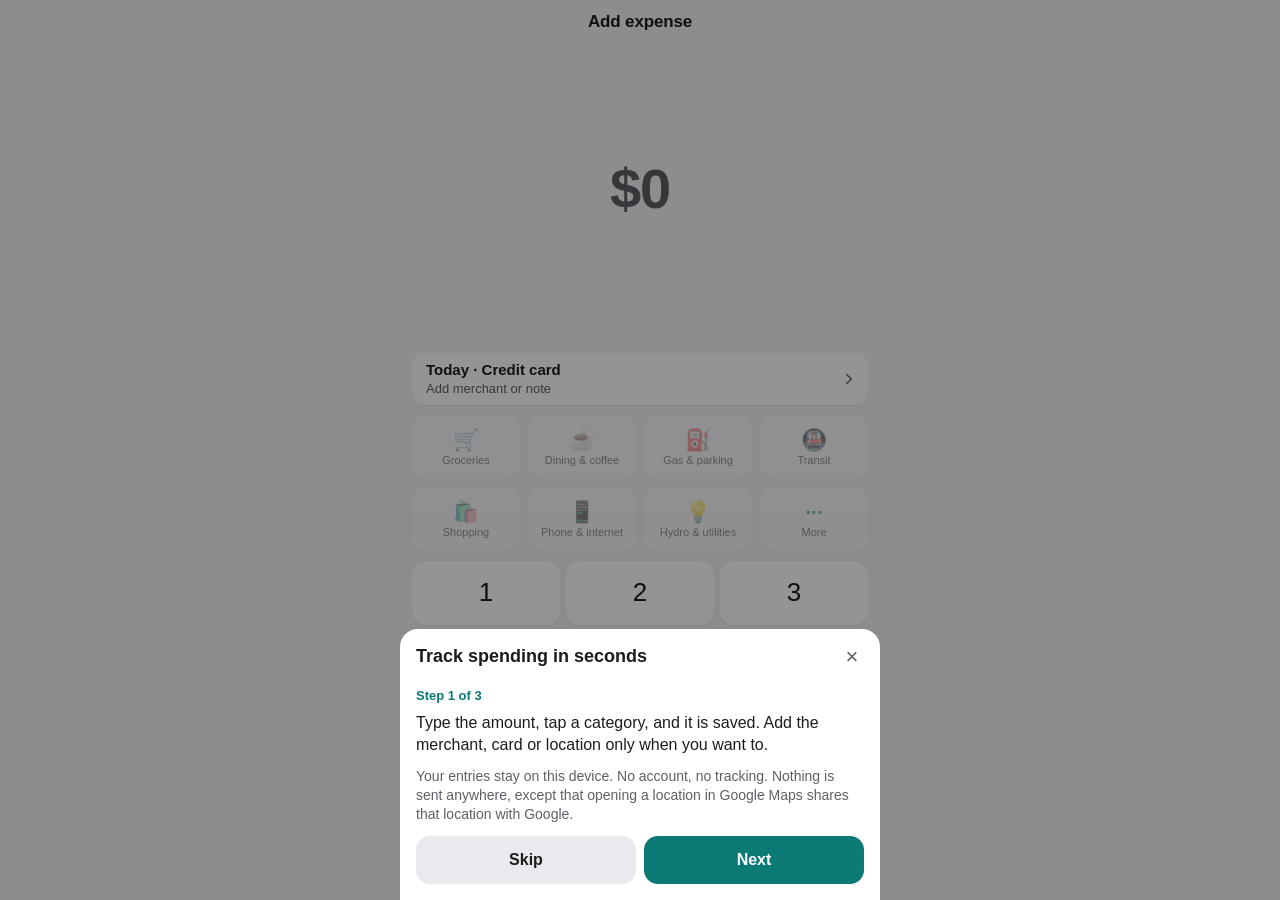
==== index.html @ 22ee2ba3 "Daily Spend v0.2.0: installable expense tracker for Canadians - Fast entry: keypad, category chips, " ====
<!DOCTYPE html>
<html lang="en-CA">
<head>
<meta charset="utf-8">
<meta name="viewport" content="width=device-width, initial-scale=1, viewport-fit=cover">
<meta http-equiv="Content-Security-Policy" content="default-src 'self'; script-src 'self'; style-src 'self' 'unsafe-inline'; img-src 'self' data: blob:; connect-src 'self'; manifest-src 'self'; worker-src 'self'; base-uri 'none'; form-action 'none'">
<title>Daily Spend</title>
<meta name="apple-mobile-web-app-capable" content="yes">
<meta name="mobile-web-app-capable" content="yes">
<meta name="apple-mobile-web-app-status-bar-style" content="default">
<meta name="apple-mobile-web-app-title" content="Daily Spend">
<meta name="format-detection" content="telephone=no">
<meta name="theme-color" content="#F2F2F7" media="(prefers-color-scheme: light)">
<meta name="theme-color" content="#000000" media="(prefers-color-scheme: dark)">
<link rel="manifest" href="manifest.webmanifest">
<link rel="icon" type="image/png" sizes="192x192" href="icons/icon-192.png">
<link rel="apple-touch-icon" href="icons/apple-touch-icon.png">
<link rel="stylesheet" href="styles.css">
</head>
<body>
<div id="app">
  <header class="topbar"><h1 id="title"></h1></header>
  <div id="banners"></div>
  <main id="view"></main>
  <nav class="tabbar" id="tabbar"></nav>
</div>
<div id="sheet-root" hidden></div>
<div id="toast-region" aria-live="polite"></div>
<script src="app.js"></script>
</body>
</html>
---- styles.css ----
/* ===== Theme ===== */
:root {
  color-scheme: light dark;
  --bg: #F2F2F7;
  --surface: #FFFFFF;
  --surface-2: #E9E9EE;
  --text: #1C1C1E;
  --text-2: #5F5F66;
  --line: rgba(60, 60, 67, .16);
  --accent: #0B7A75;
  --on-accent: #FFFFFF;
  --accent-soft: rgba(11, 122, 117, .12);
  --danger: #C4271C;
  --on-danger: #FFFFFF;
  --key: #FFFFFF;
  --key-active: #D6D6DB;
  --backdrop: rgba(0, 0, 0, .42);
  --warn-bg: #FFF1CC;
  --warn-text: #513C00;
  --toast-bg: #1C1C1E;
  --toast-text: #FFFFFF;
  --toast-accent: #6FE0D5;
  --shadow: 0 1px 2px rgba(0, 0, 0, .06);
  /* One palette for card colours and chart slices. Not issuer branding. */
  --c-teal: #0B7A75; --c-blue: #2F6FB5; --c-indigo: #4B4FA8; --c-purple: #7A4E9E;
  --c-rose: #B04A6A; --c-orange: #B8651B; --c-green: #3F7D3A; --c-slate: #5F6B7A;
  --on-swatch: #FFFFFF;
  --font: -apple-system, BlinkMacSystemFont, "Segoe UI", Roboto, "Helvetica Neue", Arial, sans-serif,
    "Apple Color Emoji", "Segoe UI Emoji", "Noto Color Emoji";
}
@media (prefers-color-scheme: dark) {
  :root {
    --bg: #000000;
    --surface: #1C1C1E;
    --surface-2: #2C2C2E;
    --text: #F2F2F7;
    --text-2: #A9A9B0;
    --line: rgba(235, 235, 245, .18);
    --accent: #5AD1C6;
    --on-accent: #002B28;
    --accent-soft: rgba(90, 209, 198, .16);
    --danger: #FF6B61;
    --on-danger: #2B0300;
    --key: #2C2C2E;
    --key-active: #48484A;
    --backdrop: rgba(0, 0, 0, .6);
    --warn-bg: #3A2E00;
    --warn-text: #FFE08A;
    --toast-bg: #F2F2F7;
    --toast-text: #1C1C1E;
    --toast-accent: #0B7A75;
    --shadow: none;
    --c-teal: #5AD1C6; --c-blue: #6FA8E8; --c-indigo: #9A9EF0; --c-purple: #B58BD8;
    --c-rose: #E286A4; --c-orange: #E79A52; --c-green: #7DBE77; --c-slate: #A9B1BC;
    --on-swatch: #101014;
  }
}

/* ===== Base ===== */
*, *::before, *::after { box-sizing: border-box; }
html, body { height: 100%; margin: 0; }
body {
  background: var(--bg);
  color: var(--text);
  font: 16px/1.35 var(--font);
  overflow: hidden;
  overscroll-behavior: none;
  -webkit-text-size-adjust: 100%;
  -webkit-tap-highlight-color: transparent;
}
button, input, select, textarea { font: inherit; color: inherit; }
button { touch-action: manipulation; cursor: pointer; border: 0; background: none; padding: 0; margin: 0; }
h1, h2, h3, p { margin: 0; }
[hidden] { display: none !important; }
:focus-visible { outline: 2px solid var(--accent); outline-offset: 2px; }
.num { font-variant-numeric: tabular-nums; }

#app {
  height: 100vh;
  height: 100dvh;
  max-width: 480px;
  margin: 0 auto;
  display: flex;
  flex-direction: column;
  padding-left: env(safe-area-inset-left);
  padding-right: env(safe-area-inset-right);
}
.topbar { flex: none; padding-top: env(safe-area-inset-top); }
.topbar h1 {
  height: 44px; display: flex; align-items: center; justify-content: center;
  font-size: 17px; font-weight: 600; letter-spacing: -.01em;
}
#view { flex: 1; min-height: 0; overflow-y: auto; overflow-x: hidden; -webkit-overflow-scrolling: touch; }

/* ===== Tab bar ===== */
.tabbar {
  flex: none; display: grid; grid-template-columns: repeat(4, 1fr);
  background: var(--surface); border-top: 1px solid var(--line);
  padding-bottom: env(safe-area-inset-bottom);
}
.tab {
  min-height: 54px; display: flex; flex-direction: column; align-items: center; justify-content: center;
  gap: 2px; font-size: 11px; font-weight: 500; color: var(--text-2);
}
.tab svg { width: 24px; height: 24px; }
.tab[aria-current="page"] { color: var(--accent); }

/* ===== Banners ===== */
.banner {
  margin: 0 12px 8px; padding: 10px 12px; border-radius: 12px;
  background: var(--surface); font-size: 14px; display: flex; align-items: flex-start; gap: 8px;
  box-shadow: var(--shadow);
}
.banner p { flex: 1; min-width: 0; padding: 2px 0; }
.banner.warn { background: var(--warn-bg); color: var(--warn-text); }
.banner .icon-btn { margin: -8px -8px -8px 0; }
.icon-btn {
  width: 44px; height: 44px; flex: none; display: inline-flex; align-items: center; justify-content: center;
  border-radius: 22px; color: var(--text-2); font-size: 22px; line-height: 1;
}
.banner.warn .icon-btn { color: inherit; }

/* ===== Add ===== */
.add { min-height: 100%; display: flex; flex-direction: column; padding: 0 12px 10px; }
.amount-wrap {
  flex: 1; min-height: 78px; display: flex; flex-direction: column; align-items: center; justify-content: center;
}
.amount {
  font-size: 56px; font-weight: 600; letter-spacing: -.02em; line-height: 1.1;
  font-variant-numeric: tabular-nums; max-width: 100%; white-space: nowrap;
}
.amount.is-zero { color: var(--text-2); }
.amount-hint { height: 20px; font-size: 14px; color: var(--text-2); }
.details-row {
  display: flex; align-items: center; gap: 8px; width: 100%; min-height: 52px; text-align: left;
  background: var(--surface); border-radius: 14px; padding: 7px 10px 7px 14px; margin-bottom: 10px;
  box-shadow: var(--shadow);
}
.details-text { flex: 1; min-width: 0; }
.details-main { display: block; font-size: 15px; font-weight: 600; }
.details-sub { display: block; font-size: 13px; color: var(--text-2); }
.details-main, .details-sub { white-space: nowrap; overflow: hidden; text-overflow: ellipsis; }
.chev { flex: none; width: 18px; height: 18px; color: var(--text-2); }

.chips { display: grid; grid-template-columns: repeat(4, minmax(0, 1fr)); gap: 8px; margin-bottom: 10px; }
.chip {
  height: 64px; min-width: 0; border-radius: 14px; background: var(--surface); box-shadow: var(--shadow);
  display: flex; flex-direction: column; align-items: center; justify-content: center; gap: 2px; padding: 4px 3px;
  transition: opacity .15s, transform .08s;
}
.chip:active { transform: scale(.96); background: var(--accent-soft); }
.chip-emoji { font-size: 21px; line-height: 1.15; }
.chip-name {
  font-size: 11px; line-height: 1.15; font-weight: 500; text-align: center; max-width: 100%;
  display: -webkit-box; -webkit-box-orient: vertical; -webkit-line-clamp: 2; overflow: hidden;
  overflow-wrap: anywhere;
}
.chip[aria-disabled="true"] { opacity: .45; }
.chip-more .chip-emoji { color: var(--accent); font-weight: 700; }

.keypad {
  display: grid; grid-template-columns: repeat(3, 1fr); gap: 6px;
  -webkit-user-select: none; user-select: none; -webkit-touch-callout: none;
}
.key {
  height: 56px; height: clamp(56px, 7.4vh, 64px); border-radius: 14px; background: var(--key);
  font-size: 26px; font-weight: 500; box-shadow: var(--shadow);
  display: flex; align-items: center; justify-content: center;
  -webkit-user-select: none; user-select: none; -webkit-touch-callout: none;
}
.key { transition: transform .08s; }
.key:active { background: var(--key-active); transform: scale(.96); }
.key svg { width: 28px; height: 28px; }
.key-flat { background: transparent; box-shadow: none; }

@keyframes shake {
  20% { transform: translateX(-7px); } 40% { transform: translateX(6px); }
  60% { transform: translateX(-4px); } 80% { transform: translateX(3px); }
}
.shake { animation: shake .28s ease-in-out; }

/* ===== Lists and cards ===== */
.page { padding: 0 12px 20px; }
.month-switch { display: flex; align-items: center; justify-content: space-between; }
.month-switch .icon-btn { font-size: 28px; color: var(--accent); }
.month-label { font-size: 17px; font-weight: 600; }
.month-total { text-align: center; padding: 2px 0 14px; }
.month-total .big { font-size: 34px; font-weight: 600; letter-spacing: -.02em; font-variant-numeric: tabular-nums; }
.month-total .sub { font-size: 13px; color: var(--text-2); }
.card { background: var(--surface); border-radius: 14px; box-shadow: var(--shadow); overflow: hidden; margin-bottom: 16px; }
.section-head {
  display: flex; justify-content: space-between; align-items: baseline; gap: 12px;
  padding: 0 6px 6px; font-size: 13px; font-weight: 600; color: var(--text-2);
}
.row {
  display: flex; align-items: center; gap: 10px; width: 100%; min-height: 56px; padding: 8px 12px; text-align: left;
  position: relative;
}
.row + .row::before { content: ""; position: absolute; top: 0; left: 56px; right: 0; border-top: 1px solid var(--line); }
button.row:active { background: var(--surface-2); }
.row-emoji {
  flex: none; width: 34px; height: 34px; border-radius: 10px; background: var(--bg);
  display: flex; align-items: center; justify-content: center; font-size: 18px;
}
.row-text { flex: 1; min-width: 0; }
.row-title { display: block; font-size: 16px; white-space: nowrap; overflow: hidden; text-overflow: ellipsis; }
.row-sub { display: block; font-size: 13px; color: var(--text-2); white-space: nowrap; overflow: hidden; text-overflow: ellipsis; }
.row-end { flex: none; text-align: right; }
.row-amount { display: block; font-size: 16px; font-weight: 600; font-variant-numeric: tabular-nums; }
.row-pay { display: block; font-size: 12px; color: var(--text-2); }
.badge {
  display: inline-block; font-size: 11px; font-weight: 600; padding: 2px 7px; border-radius: 999px;
  background: var(--accent-soft); color: var(--accent); white-space: nowrap; flex: none;
}
.badge.muted { background: var(--surface-2); color: var(--text-2); }
.empty { text-align: center; padding: 44px 16px; color: var(--text-2); }
.empty .btn { margin-top: 16px; }

.cat-row { padding: 10px 12px; position: relative; }
.cat-row + .cat-row::before { content: ""; position: absolute; top: 0; left: 12px; right: 0; border-top: 1px solid var(--line); }
.cat-line { display: flex; align-items: center; gap: 8px; }
.cat-line .name { flex: 1; min-width: 0; white-space: nowrap; overflow: hidden; text-overflow: ellipsis; }
.cat-line .amt { font-weight: 600; font-variant-numeric: tabular-nums; }
.cat-line .pct { width: 40px; text-align: right; font-size: 13px; color: var(--text-2); font-variant-numeric: tabular-nums; }
.bar { height: 6px; border-radius: 3px; background: var(--surface-2); margin-top: 7px; overflow: hidden; }
.bar > i { display: block; height: 100%; min-width: 2px; border-radius: 3px; background: var(--accent); }
.card-title { padding: 12px 12px 4px; font-size: 16px; font-weight: 600; }
.kv { display: flex; justify-content: space-between; gap: 12px; padding: 9px 12px; }
.kv + .kv { border-top: 1px solid var(--line); }
.kv .v { font-weight: 600; font-variant-numeric: tabular-nums; }
.footnote { padding: 8px 12px 12px; font-size: 13px; color: var(--text-2); }
.status-line { padding: 12px; font-size: 14px; }
.status-line.warn { background: var(--warn-bg); color: var(--warn-text); }
.row-action { color: var(--accent); font-weight: 500; }
.row-action.danger { color: var(--danger); }
.row.plain { min-height: 48px; }
.row.plain + .row.plain::before, .row.plain + .row::before, .row + .row.plain::before { left: 12px; }
.about { padding: 12px; }
.about .name { font-weight: 600; }
.about .ver { font-size: 13px; color: var(--text-2); margin-bottom: 6px; }
.about .privacy { font-size: 14px; }

/* ===== Buttons and fields ===== */
.btn {
  display: inline-flex; align-items: center; justify-content: center; min-height: 48px; padding: 0 20px;
  border-radius: 14px; font-size: 16px; font-weight: 600; background: var(--surface-2); color: var(--text);
}
.btn.primary { background: var(--accent); color: var(--on-accent); }
.btn.danger { background: var(--danger); color: var(--on-danger); }
.btn.ghost-danger { background: transparent; color: var(--danger); }
.btn.block { display: flex; width: 100%; }
.btn:disabled { opacity: .4; cursor: default; }
.btn-row { display: flex; gap: 8px; margin-top: 8px; }
.btn-row .btn { flex: 1; padding: 0 10px; }
.field { display: block; margin-bottom: 14px; }
.field > .label, fieldset.field > legend { display: block; font-size: 13px; font-weight: 600; color: var(--text-2); margin-bottom: 6px; padding: 0; }
fieldset.field { border: 0; padding: 0; margin: 0 0 14px; min-width: 0; }
.input {
  display: block; width: 100%; min-width: 0; min-height: 48px; padding: 10px 12px; font-size: 16px;
  border: 1px solid var(--line); border-radius: 12px; background: var(--bg); color: var(--text);
  -webkit-appearance: none; appearance: none; text-align: left;
}
select.input {
  padding-right: 34px;
  background-image: linear-gradient(45deg, transparent 50%, currentColor 50%), linear-gradient(135deg, currentColor 50%, transparent 50%);
  background-position: calc(100% - 18px) 55%, calc(100% - 13px) 55%;
  background-size: 5px 5px, 5px 5px; background-repeat: no-repeat;
}
input[type="date"].input::-webkit-date-and-time-value { text-align: left; }
textarea.input { min-height: 120px; resize: vertical; font-family: ui-monospace, Menlo, Consolas, monospace; font-size: 16px; }
.input:focus { outline: 2px solid var(--accent); outline-offset: 0; border-color: transparent; }
.error { color: var(--danger); font-size: 14px; min-height: 20px; margin: 0 0 6px; }
.help { font-size: 14px; color: var(--text-2); margin-bottom: 12px; }
.result { font-size: 15px; font-weight: 600; margin: 4px 0 10px; }
.result:empty { display: none; }

.options { display: grid; grid-template-columns: 1fr 1fr; gap: 8px; }
.option { position: relative; display: block; }
.option input { position: absolute; inset: 0; width: 100%; height: 100%; opacity: 0; margin: 0; cursor: pointer; }
.option span {
  display: flex; align-items: center; justify-content: center; text-align: center; min-height: 46px; padding: 6px 8px;
  border-radius: 12px; background: var(--bg); border: 1px solid var(--line); font-size: 14px; font-weight: 500;
}
.option input:checked + span { background: var(--accent-soft); border-color: var(--accent); color: var(--accent); font-weight: 600; }
.option input:focus-visible + span { outline: 2px solid var(--accent); outline-offset: 2px; }
.suggest { display: flex; flex-wrap: wrap; gap: 6px; margin-top: 8px; }
.suggest:empty { display: none; }
.suggest button {
  min-height: 44px; max-width: 100%; padding: 0 14px; border-radius: 22px; background: var(--accent-soft); color: var(--accent);
  font-size: 15px; font-weight: 500; white-space: nowrap; overflow: hidden; text-overflow: ellipsis;
}
.toggle { display: flex; align-items: center; gap: 10px; min-height: 44px; margin-bottom: 10px; }
.toggle input { width: 22px; height: 22px; accent-color: var(--accent); margin: 0; }

/* ===== Sheets ===== */
#sheet-root {
  position: fixed; inset: 0; z-index: 20; display: flex; align-items: flex-end; justify-content: center;
  padding-bottom: var(--kb-overlap, 0px);   /* lifts the sheet above the on-screen keyboard */
}
.backdrop { position: absolute; inset: 0; background: var(--backdrop); animation: fade .18s ease-out; }
.sheet {
  position: relative; width: 100%; max-width: 480px; max-height: 92vh; max-height: 92dvh;
  max-height: min(92dvh, calc(100dvh - var(--kb-overlap, 0px) - 12px));
  display: flex; flex-direction: column; background: var(--surface); border-radius: 18px 18px 0 0;
  animation: rise .22s cubic-bezier(.2, .8, .2, 1); outline: none;
}
.sheet-head { flex: none; display: flex; align-items: center; padding: 6px 6px 2px 16px; }
.sheet-head h2 { flex: 1; font-size: 18px; font-weight: 600; }
.sheet-body {
  flex: 1; min-height: 0; overflow-y: auto; -webkit-overflow-scrolling: touch;
  padding: 6px 16px calc(16px + env(safe-area-inset-bottom));
}
.sheet-list { margin: 0 -16px; }
@keyframes rise { from { transform: translateY(40%); opacity: 0; } }
@keyframes fade { from { opacity: 0; } }

/* ===== Toast ===== */
#toast-region {
  position: fixed; z-index: 30; left: 0; right: 0; top: calc(env(safe-area-inset-top) + 6px);
  display: flex; justify-content: center; padding: 0 10px; pointer-events: none;
}
.toast {
  pointer-events: auto; max-width: 460px; width: 100%; min-height: 48px; display: flex; align-items: center; gap: 8px;
  background: var(--toast-bg); color: var(--toast-text); border-radius: 14px; padding: 2px 6px 2px 16px;
  font-size: 15px; font-weight: 500; box-shadow: 0 6px 24px rgba(0, 0, 0, .22); animation: drop .2s ease-out;
}
.toast-text { flex: 1; min-width: 0; padding: 10px 0; overflow-wrap: anywhere; }
.toast-undo { flex: none; min-width: 64px; min-height: 44px; padding: 0 12px; color: var(--toast-accent); font-weight: 700; }
@keyframes drop { from { transform: translateY(-16px); opacity: 0; } }

/* ===== v2: shared bits ===== */
a.btn { text-decoration: none; }
.btn { text-align: center; }
.btn.small { flex: none; min-height: 44px; padding: 0 14px; font-size: 15px; border-radius: 12px; }
#banner-update { align-items: center; }
#banner-update .btn { margin: -2px 0; }
.toast-check { flex: none; width: 20px; height: 20px; color: var(--toast-accent); margin-left: -4px; }
.toast-check path { stroke-dasharray: 22; stroke-dashoffset: 22; animation: tick .26s .06s ease-out forwards; }
@keyframes tick { to { stroke-dashoffset: 0; } }
.group-label { font-size: 12px; font-weight: 600; color: var(--text-2); margin: 10px 0 6px; }
.group-label:first-child { margin-top: 0; }
.group-head { padding: 12px 16px 4px; font-size: 13px; font-weight: 600; color: var(--text-2); }
.option span { overflow-wrap: anywhere; }
.options.three { grid-template-columns: repeat(3, 1fr); }
.list-note { padding: 18px 16px; color: var(--text-2); font-size: 14px; text-align: center; }
.scroll-list {
  max-height: 38vh; overflow-y: auto; -webkit-overflow-scrolling: touch; margin-bottom: 12px;
  border-top: 1px solid var(--line); border-bottom: 1px solid var(--line);
}
.check-row, .switch-row { cursor: pointer; }
.check-row input, .switch-row input { flex: none; width: 22px; height: 22px; accent-color: var(--accent); margin: 0; }
.switch-row.boxed { border: 1px solid var(--line); border-radius: 12px; margin-bottom: 6px; }
.row-sub.wrap, .card-summary .row-title, .card-summary .row-sub { white-space: normal; }
.status-line.muted { color: var(--text-2); }
.error.pad { padding: 0 12px 10px; margin: 0; }
.loc-line { display: flex; align-items: center; justify-content: space-between; gap: 10px; min-height: 44px; font-size: 15px; margin: 0; }
.sticky-actions {
  position: sticky; bottom: calc(-16px - env(safe-area-inset-bottom)); background: var(--surface);
  padding: 8px 0 calc(16px + env(safe-area-inset-bottom)); margin-bottom: calc(-16px - env(safe-area-inset-bottom));
}
.ob-step { font-size: 13px; font-weight: 600; color: var(--accent); margin-bottom: 8px; }
.ob-lead { font-size: 16px; margin-bottom: 12px; }
.search { margin-bottom: 10px; }
input[type="search"]::-webkit-search-cancel-button { -webkit-appearance: none; }

/* ===== v2: Add ===== */
.details-line { display: flex; gap: 8px; margin-bottom: 10px; }
.details-line .details-row { flex: 1; min-width: 0; margin-bottom: 0; }
.recent-btn {
  flex: none; width: 64px; min-height: 52px; border-radius: 14px; background: var(--surface); box-shadow: var(--shadow);
  display: flex; flex-direction: column; align-items: center; justify-content: center; gap: 1px;
  font-size: 11px; font-weight: 500; color: var(--accent); transition: transform .08s;
}
.recent-btn:active { transform: scale(.96); background: var(--accent-soft); }
.recent-btn svg { width: 22px; height: 22px; }
.usual-pill {
  display: flex; align-items: center; justify-content: center; width: 100%; min-height: 44px; margin-bottom: 10px;
  padding: 0 14px; border-radius: 22px; background: var(--accent-soft); color: var(--accent);
  font-size: 15px; font-weight: 600; transition: transform .08s;
}
.usual-pill:active { transform: scale(.98); }
.usual-pill span { white-space: nowrap; overflow: hidden; text-overflow: ellipsis; }
.usual-pill[aria-disabled="true"] { opacity: .55; }
/* Short phones: make room for the "Usual" pill without scrolling. */
@media (max-height: 700px) {
  .amount { font-size: 42px; }
  .amount-wrap { min-height: 66px; }
  .details-line, .usual-pill { margin-bottom: 8px; }
  .chip { height: 58px; }
  .chip-emoji { font-size: 18px; }
}

/* ===== v2: History ===== */
.fchips { display: flex; flex-wrap: wrap; gap: 8px; margin-bottom: 10px; }
.fchip {
  min-height: 44px; max-width: 100%; padding: 0 14px; border-radius: 22px; background: var(--surface); box-shadow: var(--shadow);
  font-size: 14px; font-weight: 500; white-space: nowrap; overflow: hidden; text-overflow: ellipsis;
}
.fchip[aria-pressed="true"] { background: var(--accent-soft); color: var(--accent); font-weight: 600; box-shadow: none; }
.fchip-clear { background: transparent; box-shadow: none; color: var(--accent); font-weight: 600; }
.sheet .fchip { background: var(--bg); box-shadow: none; border: 1px solid var(--line); }
.sheet .fchip[aria-pressed="true"] { background: var(--accent-soft); border-color: var(--accent); }
.month-head { display: flex; justify-content: space-between; align-items: baseline; gap: 12px; padding: 2px 6px 10px; font-size: 17px; font-weight: 600; }
.month-sum { font-size: 15px; color: var(--text-2); }
.swipe { position: relative; overflow: hidden; }
.swipe + .swipe { border-top: 1px solid var(--line); }
.swipe .row {
  z-index: 1; background: var(--surface); touch-action: pan-y;
  -webkit-user-select: none; user-select: none; -webkit-touch-callout: none;
}
.swipe button.row:active { background: var(--surface-2); }
.swipe-bg {
  position: absolute; inset: 0; display: flex; align-items: center; padding: 0 22px;
  font-size: 15px; font-weight: 600; visibility: hidden;
}
.swipe-again { justify-content: flex-start; background: var(--accent); color: var(--on-accent); }
.swipe-delete { justify-content: flex-end; width: 100%; background: var(--danger); color: var(--on-danger); }
.swipe.show-again .swipe-again, .swipe.show-delete .swipe-delete { visibility: visible; }
.row-pay { max-width: 132px; white-space: nowrap; overflow: hidden; text-overflow: ellipsis; }
.row-pin { font-size: 11px; margin-right: 3px; }
.row[aria-pressed="true"] .row-title { color: var(--accent); font-weight: 600; }

/* ===== v2: Summary charts ===== */
.charts { padding: 14px 12px 2px; }
.donut-wrap { display: flex; justify-content: center; }
.donut { display: block; width: 208px; height: 208px; overflow: visible; }
.slice { stroke: var(--surface); stroke-width: 1.5; cursor: pointer; outline: none; }
.slice:active { opacity: .75; }
.slice:focus-visible, .daybar:focus-visible .dbar { stroke: var(--text); stroke-width: 2.5; }
.dc0 { fill: var(--c-teal); } .dc1 { fill: var(--c-blue); } .dc2 { fill: var(--c-orange); } .dc3 { fill: var(--c-purple); }
.dc4 { fill: var(--c-green); } .dc5 { fill: var(--c-rose); } .dc6 { fill: var(--c-indigo); } .dc7 { fill: var(--c-slate); }
.donut-total { font-size: 21px; font-weight: 600; fill: var(--text); font-variant-numeric: tabular-nums; letter-spacing: -.01em; }
.donut-total.small { font-size: 15px; }
.donut-sub { font-size: 11px; fill: var(--text-2); }
.chart-title { font-size: 13px; font-weight: 600; color: var(--text-2); margin: 14px 0 6px; }
.daily { display: block; width: 100%; height: auto; overflow: visible; }
.daybar { cursor: pointer; outline: none; }
.daybar .hit { fill: transparent; }
.daybar .dbar { fill: var(--accent); opacity: .5; }
.daybar.today .dbar { opacity: 1; }
.daybar:active .dbar { opacity: .8; }
.bar-empty { fill: var(--line); }
.today-dot { fill: var(--accent); }
.axis { font-size: 9px; fill: var(--text-2); }
.charts .footnote { padding: 4px 0 10px; }
.charts.draw .donut { animation: donut-in .3s ease-out; }
.charts.draw .dbar { transform-box: fill-box; transform-origin: 50% 100%; animation: bar-in .3s ease-out; }
@keyframes donut-in { from { opacity: 0; transform: rotate(-20deg) scale(.94); } }
@keyframes bar-in { from { transform: scaleY(0); } }
button.cat-row { display: block; width: 100%; text-align: left; }
button.cat-row:active { background: var(--surface-2); }
.cat-row .bar { display: block; }

/* ===== v2: Cards (plain colour tiles; no logos, no card artwork) ===== */
.card-dot { display: inline-block; flex: none; width: 10px; height: 10px; border-radius: 50%; margin-right: 8px; }
.row > .card-dot { margin-right: 2px; }
.card-swatch { flex: none; width: 34px; height: 24px; border-radius: 6px; }
.sw-teal { background: var(--c-teal); } .sw-blue { background: var(--c-blue); } .sw-indigo { background: var(--c-indigo); }
.sw-purple { background: var(--c-purple); } .sw-rose { background: var(--c-rose); } .sw-orange { background: var(--c-orange); }
.sw-green { background: var(--c-green); } .sw-slate { background: var(--c-slate); }
.sw-none { background: var(--text-2); opacity: .45; }
.card-tile .row-sub { white-space: normal; }
.card-summary { padding: 10px 12px; border-radius: 12px; background: var(--bg); margin-bottom: 12px; }
.swatches { display: grid; grid-template-columns: repeat(4, 1fr); gap: 8px; }
.swatch { position: relative; display: block; height: 44px; }
.swatch input { position: absolute; inset: 0; width: 100%; height: 100%; opacity: 0; margin: 0; cursor: pointer; }
.swatch span { display: flex; align-items: center; justify-content: center; height: 100%; border-radius: 12px; color: var(--on-swatch); font-weight: 700; }
.swatch input:checked + span::after { content: "✓"; }
.swatch input:checked + span { box-shadow: 0 0 0 2px var(--surface), 0 0 0 4px var(--text); }
.swatch input:focus-visible + span { outline: 2px solid var(--accent); outline-offset: 5px; }

/* All motion is off for people who ask for less of it. */
@media (prefers-reduced-motion: reduce) {
  *, *::before, *::after { animation: none !important; transition: none !important; }
  .toast-check path { stroke-dashoffset: 0; }
  .key:active, .chip:active, .recent-btn:active, .usual-pill:active { transform: none; }
}
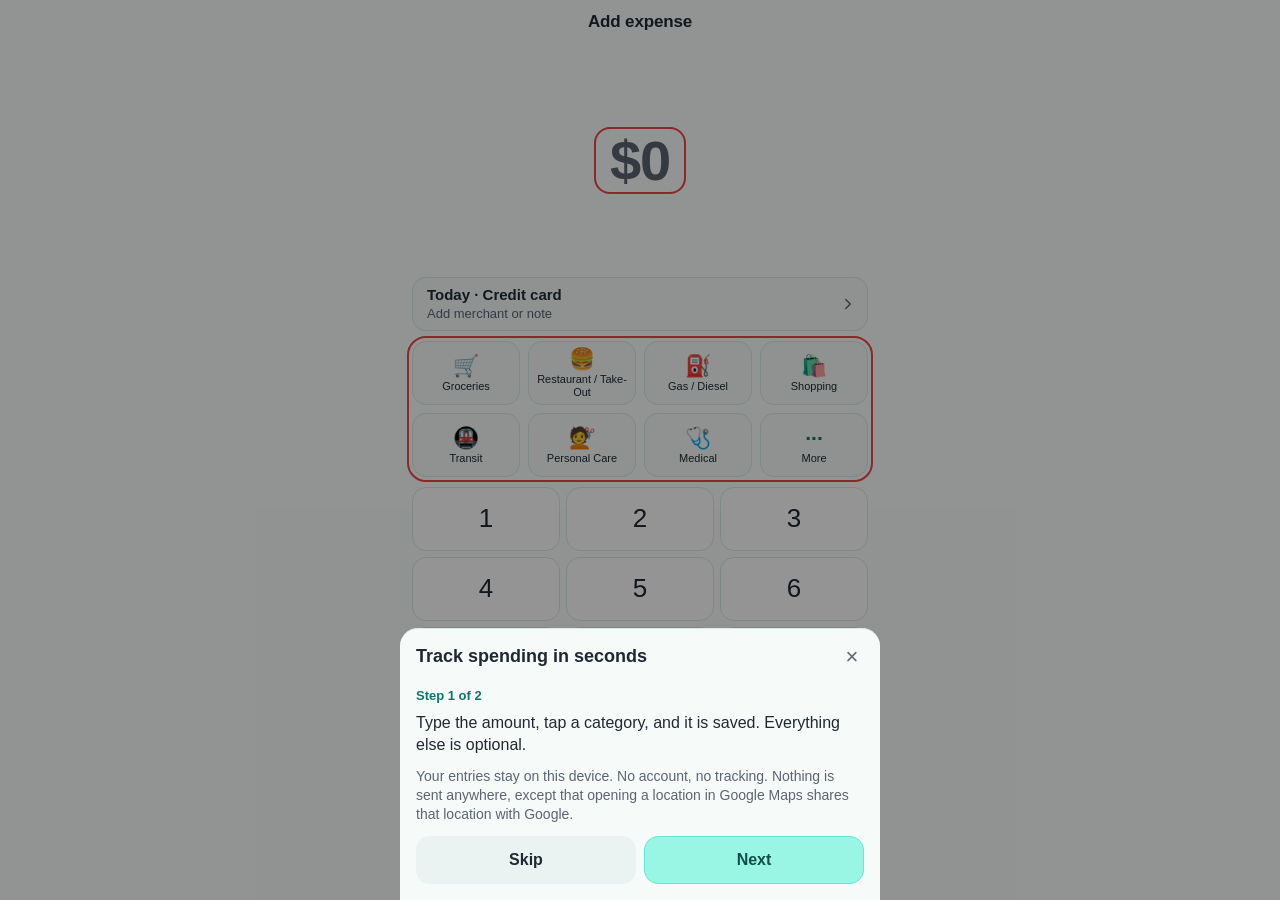
==== commit c41b64a6: "Daily Spend v0.2.4: motion, pastel light theme, "How do you compare?" - Pop-up transitions across th" ====
--- a/index.html
+++ b/index.html
@@ -10,7 +10,7 @@
 <meta name="apple-mobile-web-app-status-bar-style" content="default">
 <meta name="apple-mobile-web-app-title" content="Daily Spend">
 <meta name="format-detection" content="telephone=no">
-<meta name="theme-color" content="#F2F2F7" media="(prefers-color-scheme: light)">
+<meta name="theme-color" content="#FAFDFC" media="(prefers-color-scheme: light)">
 <meta name="theme-color" content="#000000" media="(prefers-color-scheme: dark)">
 <link rel="manifest" href="manifest.webmanifest">
 <link rel="icon" type="image/png" sizes="192x192" href="icons/icon-192.png">
@@ -25,7 +25,10 @@
   <nav class="tabbar" id="tabbar"></nav>
 </div>
 <div id="sheet-root" hidden></div>
+<div id="report-root" hidden></div>
+<div id="fx-layer" aria-hidden="true" inert></div>
 <div id="toast-region" aria-live="polite"></div>
-<script src="app.js"></script>
+<script src="tax.js" defer></script>
+<script src="app.js" defer></script>
 </body>
 </html>
--- a/styles.css
+++ b/styles.css
@@ -1,37 +1,60 @@
 /* ===== Theme ===== */
 :root {
   color-scheme: light dark;
-  --bg: #F2F2F7;
-  --surface: #FFFFFF;
-  --surface-2: #E9E9EE;
-  --text: #1C1C1E;
-  --text-2: #5F5F66;
-  --line: rgba(60, 60, 67, .16);
-  --accent: #0B7A75;
+  /* Light theme: pastel. Text and edges carry the contrast; fills stay soft. */
+  --bg: #FAFDFC;
+  --surface: #F6FAF9;
+  --surface-line: #D7EBE7;            /* 1 px border on cards, chips, keys and sheets */
+  --surface-2: #EAF3F1;
+  --text: #1F2933;
+  --text-2: #5B6472;
+  --line: #D7EBE7;
+  --accent: #0F766E;
   --on-accent: #FFFFFF;
-  --accent-soft: rgba(11, 122, 117, .12);
+  --accent-soft: #CCFBF1;
   --danger: #C4271C;
   --on-danger: #FFFFFF;
+  --missing: #EF4444;                 /* outline on a required field that is empty */
   --key: #FFFFFF;
-  --key-active: #D6D6DB;
+  --key-active: #E6F4F1;
   --backdrop: rgba(0, 0, 0, .42);
-  --warn-bg: #FFF1CC;
-  --warn-text: #513C00;
-  --toast-bg: #1C1C1E;
-  --toast-text: #FFFFFF;
-  --toast-accent: #6FE0D5;
-  --shadow: 0 1px 2px rgba(0, 0, 0, .06);
-  /* One palette for card colours and chart slices. Not issuer branding. */
-  --c-teal: #0B7A75; --c-blue: #2F6FB5; --c-indigo: #4B4FA8; --c-purple: #7A4E9E;
-  --c-rose: #B04A6A; --c-orange: #B8651B; --c-green: #3F7D3A; --c-slate: #5F6B7A;
-  --on-swatch: #FFFFFF;
+  --warn-bg: #FEF9C3;
+  --warn-text: #713F12;
+  --toast-bg: #ECFDF5;
+  --toast-text: #14532D;
+  --toast-line: #A7F3D0;
+  --toast-accent: #0F766E;
+  --toast-shadow: 0 4px 16px rgba(15, 118, 110, .14);
+  --shadow: none;
+  /* Controls: fill, text, border */
+  --sel-bg: #CCFBF1; --sel-text: #115E59; --sel-line: #5EEAD4;             /* selected chip, pressed Usual pill */
+  --ready-bg: #BBF7D0; --ready-text: #14532D; --ready-line: #86EFAC;       /* Save, ready */
+  --primary-bg: #99F6E4; --primary-text: #134E4A; --primary-line: #5EEAD4; /* primary buttons */
+  --seg-bg: var(--surface); --seg-on: #FFFFFF; --seg-on-line: var(--surface-line);
+  /* One palette for card colours, chart slices and group bars: a pastel fill with a darker edge.
+     The edge carries the 3:1 contrast. Not issuer branding. */
+  --c-teal: #5EEAD4; --c-teal-edge: #0F766E;
+  --c-blue: #93C5FD; --c-blue-edge: #1D4ED8;
+  --c-orange: #FDBA74; --c-orange-edge: #C2410C;
+  --c-purple: #D8B4FE; --c-purple-edge: #7E22CE;
+  --c-green: #86EFAC; --c-green-edge: #15803D;
+  --c-rose: #FDA4AF; --c-rose-edge: #BE123C;
+  --c-indigo: #A5B4FC; --c-indigo-edge: #4338CA;
+  --c-slate: #CBD5E1; --c-slate-edge: #475569;
+  --slice-w: 1.25px;                  /* slices are outlined in their own edge colour */
+  --bar-h: 8px;
+  --databar: #99F6E4; --databar-now: #2DD4BF; --databar-edge: #0F766E; --databar-dim: 1;   /* day and month bars */
+  --on-swatch: #1F2933;
   --font: -apple-system, BlinkMacSystemFont, "Segoe UI", Roboto, "Helvetica Neue", Arial, sans-serif,
     "Apple Color Emoji", "Segoe UI Emoji", "Noto Color Emoji";
 }
+/* Dark theme: unchanged from 0.2.3. The tokens added in 0.2.4 get values that reproduce it exactly
+   (an edge equal to its fill, a border that is transparent or the same as the fill). */
 @media (prefers-color-scheme: dark) {
   :root {
     --bg: #000000;
     --surface: #1C1C1E;
+    --surface-line: transparent;
     --surface-2: #2C2C2E;
     --text: #F2F2F7;
     --text-2: #A9A9B0;
@@ -41,6 +64,7 @@
     --accent-soft: rgba(90, 209, 198, .16);
     --danger: #FF6B61;
     --on-danger: #2B0300;
+    --missing: #FF6B61;
     --key: #2C2C2E;
     --key-active: #48484A;
     --backdrop: rgba(0, 0, 0, .6);
@@ -48,10 +72,26 @@
     --warn-text: #FFE08A;
     --toast-bg: #F2F2F7;
     --toast-text: #1C1C1E;
+    --toast-line: transparent;
     --toast-accent: #0B7A75;
+    --toast-shadow: 0 6px 24px rgba(0, 0, 0, .22);
     --shadow: none;
-    --c-teal: #5AD1C6; --c-blue: #6FA8E8; --c-indigo: #9A9EF0; --c-purple: #B58BD8;
-    --c-rose: #E286A4; --c-orange: #E79A52; --c-green: #7DBE77; --c-slate: #A9B1BC;
+    --sel-bg: var(--accent); --sel-text: var(--on-accent); --sel-line: var(--accent);
+    --ready-bg: #1B7F3B; --ready-text: #FFFFFF; --ready-line: #1B7F3B;
+    --primary-bg: var(--accent); --primary-text: var(--on-accent); --primary-line: var(--accent);
+    --seg-bg: var(--surface-2); --seg-on: var(--surface); --seg-on-line: transparent;
+    --c-teal: #5AD1C6; --c-teal-edge: #5AD1C6;
+    --c-blue: #6FA8E8; --c-blue-edge: #6FA8E8;
+    --c-orange: #E79A52; --c-orange-edge: #E79A52;
+    --c-purple: #B58BD8; --c-purple-edge: #B58BD8;
+    --c-green: #7DBE77; --c-green-edge: #7DBE77;
+    --c-rose: #E286A4; --c-rose-edge: #E286A4;
+    --c-indigo: #9A9EF0; --c-indigo-edge: #9A9EF0;
+    --c-slate: #A9B1BC; --c-slate-edge: #A9B1BC;
+    --slice-stroke: var(--surface);   /* slices are separated by the card colour */
+    --slice-w: 1.5px;
+    --bar-h: 6px;
+    --databar: var(--accent); --databar-now: var(--accent); --databar-edge: transparent; --databar-dim: .5;
     --on-swatch: #101014;
   }
 }
@@ -130,7 +170,6 @@
   font-variant-numeric: tabular-nums; max-width: 100%; white-space: nowrap;
 }
 .amount.is-zero { color: var(--text-2); }
-.amount-hint { height: 20px; font-size: 14px; color: var(--text-2); }
 .details-row {
   display: flex; align-items: center; gap: 8px; width: 100%; min-height: 52px; text-align: left;
   background: var(--surface); border-radius: 14px; padding: 7px 10px 7px 14px; margin-bottom: 10px;
@@ -155,7 +194,6 @@
   display: -webkit-box; -webkit-box-orient: vertical; -webkit-line-clamp: 2; overflow: hidden;
   overflow-wrap: anywhere;
 }
-.chip[aria-disabled="true"] { opacity: .45; }
 .chip-more .chip-emoji { color: var(--accent); font-weight: 700; }
 
 .keypad {
@@ -222,8 +260,8 @@
 .cat-line .name { flex: 1; min-width: 0; white-space: nowrap; overflow: hidden; text-overflow: ellipsis; }
 .cat-line .amt { font-weight: 600; font-variant-numeric: tabular-nums; }
 .cat-line .pct { width: 40px; text-align: right; font-size: 13px; color: var(--text-2); font-variant-numeric: tabular-nums; }
-.bar { height: 6px; border-radius: 3px; background: var(--surface-2); margin-top: 7px; overflow: hidden; }
-.bar > i { display: block; height: 100%; min-width: 2px; border-radius: 3px; background: var(--accent); }
+.bar { height: var(--bar-h); border-radius: 4px; background: var(--surface-2); margin-top: 7px; overflow: hidden; }
+.bar > i { display: block; height: 100%; min-width: 3px; border-radius: 4px; background: var(--accent); }
 .card-title { padding: 12px 12px 4px; font-size: 16px; font-weight: 600; }
 .kv { display: flex; justify-content: space-between; gap: 12px; padding: 9px 12px; }
 .kv + .kv { border-top: 1px solid var(--line); }
@@ -245,7 +283,8 @@
   display: inline-flex; align-items: center; justify-content: center; min-height: 48px; padding: 0 20px;
   border-radius: 14px; font-size: 16px; font-weight: 600; background: var(--surface-2); color: var(--text);
 }
-.btn.primary { background: var(--accent); color: var(--on-accent); }
+.btn { border: 1px solid transparent; }
+.btn.primary { background: var(--primary-bg); color: var(--primary-text); border-color: var(--primary-line); }
 .btn.danger { background: var(--danger); color: var(--on-danger); }
 .btn.ghost-danger { background: transparent; color: var(--danger); }
 .btn.block { display: flex; width: 100%; }
@@ -302,7 +341,7 @@
   position: relative; width: 100%; max-width: 480px; max-height: 92vh; max-height: 92dvh;
   max-height: min(92dvh, calc(100dvh - var(--kb-overlap, 0px) - 12px));
   display: flex; flex-direction: column; background: var(--surface); border-radius: 18px 18px 0 0;
-  animation: rise .22s cubic-bezier(.2, .8, .2, 1); outline: none;
+  animation: rise .26s cubic-bezier(.34, 1.4, .64, 1); outline: none;
 }
 .sheet-head { flex: none; display: flex; align-items: center; padding: 6px 6px 2px 16px; }
 .sheet-head h2 { flex: 1; font-size: 18px; font-weight: 600; }
@@ -311,7 +350,7 @@
   padding: 6px 16px calc(16px + env(safe-area-inset-bottom));
 }
 .sheet-list { margin: 0 -16px; }
-@keyframes rise { from { transform: translateY(40%); opacity: 0; } }
+@keyframes rise { from { transform: translateY(46%); opacity: 0; } }
 @keyframes fade { from { opacity: 0; } }
 
 /* ===== Toast ===== */
@@ -322,11 +361,13 @@
 .toast {
   pointer-events: auto; max-width: 460px; width: 100%; min-height: 48px; display: flex; align-items: center; gap: 8px;
   background: var(--toast-bg); color: var(--toast-text); border-radius: 14px; padding: 2px 6px 2px 16px;
-  font-size: 15px; font-weight: 500; box-shadow: 0 6px 24px rgba(0, 0, 0, .22); animation: drop .2s ease-out;
+  font-size: 15px; font-weight: 500; border: 1px solid var(--toast-line); box-shadow: var(--toast-shadow); animation: drop .24s cubic-bezier(.34, 1.4, .64, 1);
 }
 .toast-text { flex: 1; min-width: 0; padding: 10px 0; overflow-wrap: anywhere; }
 .toast-undo { flex: none; min-width: 64px; min-height: 44px; padding: 0 12px; color: var(--toast-accent); font-weight: 700; }
-@keyframes drop { from { transform: translateY(-16px); opacity: 0; } }
+@keyframes drop { from { transform: translateY(-16px) scale(.96); opacity: 0; } }
+.toast.out { animation: toast-out .16s ease-in forwards; }
+@keyframes toast-out { to { transform: translateY(-14px); opacity: 0; } }
 
 /* ===== v2: shared bits ===== */
 a.btn { text-decoration: none; }
@@ -380,14 +421,17 @@
 }
 .usual-pill:active { transform: scale(.98); }
 .usual-pill span { white-space: nowrap; overflow: hidden; text-overflow: ellipsis; }
-.usual-pill[aria-disabled="true"] { opacity: .55; }
-/* Short phones: make room for the "Usual" pill without scrolling. */
-@media (max-height: 700px) {
-  .amount { font-size: 42px; }
-  .amount-wrap { min-height: 66px; }
+/* Shorter phones: the amount, chips, keypad and Save button all fit without scrolling,
+   also when the "Usual" pill shows. Tap targets stay at 44 px or more. */
+@media (max-height: 780px) {
+  .amount { font-size: 38px; }
+  .amount-wrap { min-height: 46px; }
   .details-line, .usual-pill { margin-bottom: 8px; }
-  .chip { height: 58px; }
-  .chip-emoji { font-size: 18px; }
+  .chips { margin-bottom: 8px; }
+  .chip { height: 56px; }
+  .chip-emoji { font-size: 16px; }
+  .keypad { gap: 5px; }
+  .key { height: 44px; font-size: 22px; }
 }
 
 /* ===== v2: History ===== */
@@ -424,11 +468,18 @@
 .charts { padding: 14px 12px 2px; }
 .donut-wrap { display: flex; justify-content: center; }
 .donut { display: block; width: 208px; height: 208px; overflow: visible; }
-.slice { stroke: var(--surface); stroke-width: 1.5; cursor: pointer; outline: none; }
+.slice { stroke: var(--slice-stroke, var(--gc-edge)); stroke-width: var(--slice-w); cursor: pointer; outline: none; }
 .slice:active { opacity: .75; }
 .slice:focus-visible, .daybar:focus-visible .dbar { stroke: var(--text); stroke-width: 2.5; }
-.dc0 { fill: var(--c-teal); } .dc1 { fill: var(--c-blue); } .dc2 { fill: var(--c-orange); } .dc3 { fill: var(--c-purple); }
-.dc4 { fill: var(--c-green); } .dc5 { fill: var(--c-rose); } .dc6 { fill: var(--c-indigo); } .dc7 { fill: var(--c-slate); }
+/* One fixed colour per budget group (by group, not by rank), light and dark pairs from the palette.
+   The donut slice, the By group bar, the group view accent and its item bars all read --gc. */
+.gc0 { --gc: var(--c-teal); --gc-edge: var(--c-teal-edge); } .gc1 { --gc: var(--c-blue); --gc-edge: var(--c-blue-edge); }
+.gc2 { --gc: var(--c-orange); --gc-edge: var(--c-orange-edge); } .gc3 { --gc: var(--c-purple); --gc-edge: var(--c-purple-edge); }
+.gc4 { --gc: var(--c-green); --gc-edge: var(--c-green-edge); } .gc5 { --gc: var(--c-rose); --gc-edge: var(--c-rose-edge); }
+.gc6 { --gc: var(--c-indigo); --gc-edge: var(--c-indigo-edge); } .gc7 { --gc: var(--c-slate); --gc-edge: var(--c-slate-edge); }
+.slice { fill: var(--gc); }
+.grp .bar > i, #group-items .bar > i { background: var(--gc); box-shadow: inset 0 0 0 1px var(--gc-edge); }
+#group-view { border-top: 5px solid var(--gc-edge); }
 .donut-total { font-size: 21px; font-weight: 600; fill: var(--text); font-variant-numeric: tabular-nums; letter-spacing: -.01em; }
 .donut-total.small { font-size: 15px; }
 .donut-sub { font-size: 11px; fill: var(--text-2); }
@@ -436,8 +487,8 @@
 .daily { display: block; width: 100%; height: auto; overflow: visible; }
 .daybar { cursor: pointer; outline: none; }
 .daybar .hit { fill: transparent; }
-.daybar .dbar { fill: var(--accent); opacity: .5; }
-.daybar.today .dbar { opacity: 1; }
+.daybar .dbar { fill: var(--databar); stroke: var(--databar-edge); stroke-width: .8px; opacity: var(--databar-dim); }
+.daybar.today .dbar { fill: var(--databar-now); opacity: 1; }
 .daybar:active .dbar { opacity: .8; }
 .bar-empty { fill: var(--line); }
 .today-dot { fill: var(--accent); }
@@ -455,9 +506,11 @@
 .card-dot { display: inline-block; flex: none; width: 10px; height: 10px; border-radius: 50%; margin-right: 8px; }
 .row > .card-dot { margin-right: 2px; }
 .card-swatch { flex: none; width: 34px; height: 24px; border-radius: 6px; }
-.sw-teal { background: var(--c-teal); } .sw-blue { background: var(--c-blue); } .sw-indigo { background: var(--c-indigo); }
-.sw-purple { background: var(--c-purple); } .sw-rose { background: var(--c-rose); } .sw-orange { background: var(--c-orange); }
-.sw-green { background: var(--c-green); } .sw-slate { background: var(--c-slate); }
+.sw-teal { background: var(--c-teal); --edge: var(--c-teal-edge); } .sw-blue { background: var(--c-blue); --edge: var(--c-blue-edge); }
+.sw-indigo { background: var(--c-indigo); --edge: var(--c-indigo-edge); } .sw-purple { background: var(--c-purple); --edge: var(--c-purple-edge); }
+.sw-rose { background: var(--c-rose); --edge: var(--c-rose-edge); } .sw-orange { background: var(--c-orange); --edge: var(--c-orange-edge); }
+.sw-green { background: var(--c-green); --edge: var(--c-green-edge); } .sw-slate { background: var(--c-slate); --edge: var(--c-slate-edge); }
+[class*="sw-"]:not(.sw-none) { box-shadow: inset 0 0 0 1px var(--edge); }      /* fill plus a 1 px edge */
 .sw-none { background: var(--text-2); opacity: .45; }
 .card-tile .row-sub { white-space: normal; }
 .card-summary { padding: 10px 12px; border-radius: 12px; background: var(--bg); margin-bottom: 12px; }
@@ -466,12 +519,205 @@
 .swatch input { position: absolute; inset: 0; width: 100%; height: 100%; opacity: 0; margin: 0; cursor: pointer; }
 .swatch span { display: flex; align-items: center; justify-content: center; height: 100%; border-radius: 12px; color: var(--on-swatch); font-weight: 700; }
 .swatch input:checked + span::after { content: "✓"; }
-.swatch input:checked + span { box-shadow: 0 0 0 2px var(--surface), 0 0 0 4px var(--text); }
+.swatch input:checked + span { box-shadow: inset 0 0 0 1px var(--edge), 0 0 0 2px var(--surface), 0 0 0 4px var(--text); }
 .swatch input:focus-visible + span { outline: 2px solid var(--accent); outline-offset: 5px; }
+
+/* ===== v2.1: sheet levels and the institution-first card picker ===== */
+.backdrop.still, .sheet.still { animation: none; }        /* content replaced in place: no second rise */
+#sheet-title { outline: none; min-width: 0; white-space: nowrap; overflow: hidden; text-overflow: ellipsis; }
+.sheet-head.has-back { padding-left: 2px; }
+.back-btn { font-size: 30px; color: var(--accent); }
+.slide-fwd { animation: slide-fwd .22s ease-out; }
+.slide-back { animation: slide-back .22s ease-out; }
+@keyframes slide-fwd { from { transform: translateX(28px); opacity: 0; } }
+@keyframes slide-back { from { transform: translateX(-28px); opacity: 0; } }
+.sheet.picker { height: min(86dvh, calc(100dvh - var(--kb-overlap, 0px) - 12px)); }
+.sheet-body.pick-body { display: flex; flex-direction: column; overflow: hidden; padding-bottom: env(safe-area-inset-bottom); }
+.pick-list { flex: 1; min-height: 0; overflow-y: auto; -webkit-overflow-scrolling: touch; border-top: 1px solid var(--line); }
+.pick-foot { flex: none; width: auto; min-height: 52px; margin: 0 -16px; padding: 0 16px; border-top: 1px solid var(--line); }
+.empty-cards { padding: 20px 16px; text-align: center; color: var(--text-2); font-size: 15px; }
+.empty-cards .btn { margin-top: 14px; }
+
+/* ===== v2.1: capped day-by-day bars ===== */
+.break { stroke: var(--surface); stroke-width: 1.6; stroke-linecap: round; fill: none; }
+.over-label { font-size: 9px; font-weight: 600; fill: var(--text); font-variant-numeric: tabular-nums; }
+
+/* ===== v2.2: budget groups ===== */
+.chip.has-caption .chip-name { display: block; -webkit-line-clamp: unset; white-space: nowrap; text-overflow: ellipsis; }
+.chip-group { font-size: 9px; line-height: 1.15; color: var(--text-2); max-width: 100%; white-space: nowrap; overflow: hidden; text-overflow: ellipsis; }
+.group-check { background: var(--bg); }
+.group-check .row-title { font-weight: 600; }
+.grp + .grp { border-top: 1px solid var(--line); }
+.grp-row .chev { margin-left: 4px; transition: transform .15s; }
+.grp-row[aria-expanded="true"] .chev { transform: rotate(90deg); }
+.sub-rows { background: var(--bg); border-top: 1px solid var(--line); }
+.sub-rows .cat-row { padding-left: 24px; }
+.sub-rows .cat-row .name { font-size: 15px; }
+.group-name { font-size: 20px; font-weight: 600; padding-top: 10px; }
+#group-view .month-total { padding-bottom: 16px; }
+
+/* ===== v2.2: institution badges (text on the app's own palette; never a logo or a brand colour) ===== */
+.ibadge {
+  flex: none; display: inline-flex; align-items: center; justify-content: center; box-sizing: border-box;
+  min-width: 40px; height: 26px; padding: 0 6px; border-radius: 7px;
+  font-size: 11px; font-weight: 700; letter-spacing: .01em; line-height: 1; white-space: nowrap;
+}
+.ibadge::before { content: attr(data-t); }
+.ibadge.ib-0 { background: #CCFBF1; color: #115E59; } .ibadge.ib-1 { background: #DBEAFE; color: #1E40AF; }
+.ibadge.ib-2 { background: #EDE9FE; color: #5B21B6; } .ibadge.ib-3 { background: #F3E8FF; color: #6B21A8; }
+.ibadge.ib-4 { background: #FCE7F3; color: #9D174D; } .ibadge.ib-5 { background: #FEE2E2; color: #991B1B; }
+.ibadge.ib-6 { background: #FEF3C7; color: #92400E; } .ibadge.ib-7 { background: #ECFCCB; color: #3F6212; }
+.ibadge.ib-8 { background: #DCFCE7; color: #166534; } .ibadge.ib-9 { background: #CFFAFE; color: #155E75; }
+.ibadge.ib-10 { background: #E2E8F0; color: #334155; } .ibadge.ib-11 { background: #FFEDD5; color: #9A3412; }
+.ibadge.ib-n { background: #F3F4F6; color: #374151; }
+@media (prefers-color-scheme: dark) {
+  .ibadge.ib-0 { background: #0B6E69; } .ibadge.ib-1 { background: #1D5FA6; } .ibadge.ib-2 { background: #5A45B0; } .ibadge.ib-3 { background: #8B3A94; }
+  .ibadge.ib-4 { background: #A93261; } .ibadge.ib-5 { background: #B23B2A; } .ibadge.ib-6 { background: #9A5300; } .ibadge.ib-7 { background: #6A6A0E; }
+  .ibadge.ib-8 { background: #2F7A33; } .ibadge.ib-9 { background: #006B78; } .ibadge.ib-10 { background: #485468; } .ibadge.ib-11 { background: #7C4A2B; }
+  .ibadge.ib-n { background: #6B7280; }
+  .ibadge[class*="ib-"] { color: #FFFFFF; }
+}
+.option .ibadge, .cat-line .ibadge { margin-right: 8px; }
+.option .ibadge { min-height: 0; padding: 0 6px; border: 0; border-radius: 7px; font-size: 11px; font-weight: 700; }   /* not an option face */
+.card-tile .card-swatch { width: 5px; height: 36px; border-radius: 3px; margin-right: -2px; }   /* the card's own colour, as an accent */
+
+/* ===== v2.3: Add selects a category, then Save ===== */
+.amount { padding: 1px 14px; border-radius: 14px; outline: 2px solid transparent; outline-offset: 0; }
+.amount.missing { outline-color: var(--missing); }
+.chips { border-radius: 14px; outline: 2px solid transparent; outline-offset: 3px; }
+.chips.missing { outline-color: var(--missing); }
+.chip { position: relative; }
+.chip.selected { background: var(--sel-bg); color: var(--sel-text); border-color: var(--sel-line); }
+.chip.selected .chip-group { color: inherit; }
+.chip-check { position: absolute; top: 3px; right: 6px; font-size: 12px; font-weight: 700; line-height: 1.2; }
+.usual-pill { border: 1px solid transparent; }
+.usual-pill[aria-pressed="true"] { background: var(--sel-bg); color: var(--sel-text); border-color: var(--sel-line); }
+.row[data-pick][aria-pressed="true"] .row-title { color: var(--accent); font-weight: 600; }
+.save-hint { flex: none; height: 18px; margin-top: 6px; text-align: center; font-size: 13px; line-height: 18px; color: var(--text-2); }
+.save-btn {
+  flex: none; width: 100%; min-height: 48px; margin-top: 2px; border-radius: 14px;
+  font-size: 17px; font-weight: 600; background: var(--surface-2); color: var(--text-2); border: 1px solid transparent;
+  transition: transform .08s, background-color .2s, color .2s, border-color .2s;
+}
+.save-btn.ready { background: var(--ready-bg); color: var(--ready-text); border-color: var(--ready-line); }
+.save-btn.ready:active { transform: scale(.98); }
+
+/* ===== v2.3: Summary time range ===== */
+.seg { display: grid; grid-template-columns: repeat(3, 1fr); gap: 4px; padding: 3px; margin-bottom: 6px; border-radius: 14px; background: var(--seg-bg); border: 1px solid var(--surface-line); }
+.seg-btn { min-height: 44px; border-radius: 11px; font-size: 14px; font-weight: 500; color: var(--text-2); }
+.seg-btn { border: 1px solid transparent; }
+.seg-btn[aria-pressed="true"] { background: var(--seg-on); color: var(--text); font-weight: 600; border-color: var(--seg-on-line); }
+.range-head { display: flex; align-items: center; justify-content: center; min-height: 44px; }
+.monthbar { cursor: pointer; outline: none; }
+.monthbar .hit { fill: transparent; }
+.monthbar .mbar { fill: var(--databar); stroke: var(--databar-edge); stroke-width: .8px; opacity: var(--databar-dim); }
+.monthbar.current .mbar { fill: var(--databar-now); opacity: 1; }
+.monthbar:active .mbar { opacity: .8; }
+.monthbar:focus-visible .mbar { stroke: var(--text); stroke-width: 2.5; }
+.monthbar.current .axis { fill: var(--text); font-weight: 600; }
+.so-far { font-size: 7.5px; }
+.charts.draw .mbar { transform-box: fill-box; transform-origin: 50% 100%; animation: bar-in .3s ease-out; }
+
+/* ===== v2.4: pastel surfaces get a 1 px border (transparent in dark) ===== */
+.card, .chip, .key, .details-row, .recent-btn, .fchip, .banner { border: 1px solid var(--surface-line); }
+.key-flat, .fchip-clear { border-color: transparent; }
+.fchip[aria-pressed="true"] { border-color: var(--sel-line); }
+.sheet { border-top: 1px solid var(--surface-line); }
+.banner.warn { border-color: transparent; }
+.toast-undo, .toast-check { color: var(--toast-accent); }
+
+/* ===== v2.4: motion. Transform and opacity only; never delays a state change. ===== */
+/* Things on their way out are drawn here as non-interactive copies; also bursts and confetti. */
+#fx-layer { position: fixed; inset: 0; z-index: 25; pointer-events: none; overflow: hidden; }
+#fx-layer * { pointer-events: none; }
+.fx-ghost { position: absolute; inset: 0; }
+/* The copy of a closing sheet (inside the ghost's shadow root): slides down and fades. */
+#sheet-root.exit .sheet { animation: sheet-out .17s ease-in forwards; }
+#sheet-root.exit .backdrop { animation: fade-out .17s ease-in forwards; }
+@keyframes sheet-out { to { transform: translateY(28%); opacity: 0; } }
+@keyframes fade-out { to { opacity: 0; } }
+#view.view-in { animation: view-in .18s ease-out; }
+@keyframes view-in { from { opacity: 0; transform: translateY(6px); } }
+.chip.pop { animation: chip-pop .22s ease-out; }
+@keyframes chip-pop { 0% { transform: scale(.92); } 60% { transform: scale(1.06); } 100% { transform: scale(1); } }
+.chip.pop .chip-check { animation: fade .22s ease-out; }
+.save-btn.pop { animation: save-pop .24s ease-out; }
+@keyframes save-pop { 0% { transform: scale(1); } 50% { transform: scale(1.04); } 100% { transform: scale(1); } }
+.fx-burst { position: absolute; width: 0; height: 0; }
+.fx-burst i { position: absolute; left: -4px; top: -4px; width: 8px; height: 8px; border-radius: 50%; background: var(--ready-line); animation: burst-dot .4s ease-out forwards; }
+.fx-burst b { position: absolute; left: -22px; top: -22px; width: 44px; height: 44px; border-radius: 50%; border: 2px solid var(--ready-line); animation: burst-ring .4s ease-out forwards; }
+@keyframes burst-dot { from { transform: translate(0, 0) scale(1); opacity: 1; } to { transform: translate(var(--dx), var(--dy)) scale(.4); opacity: 0; } }
+@keyframes burst-ring { from { transform: scale(.3); opacity: .9; } to { transform: scale(2.2); opacity: 0; } }
+/* Summary: cards rise in one after another; bars grow from the left; slices appear clockwise. */
+.page.summary-in > * { animation: card-in .26s ease-out backwards; }
+.page.summary-in > :nth-child(2) { animation-delay: 40ms; } .page.summary-in > :nth-child(3) { animation-delay: 80ms; }
+.page.summary-in > :nth-child(4) { animation-delay: 120ms; } .page.summary-in > :nth-child(5) { animation-delay: 160ms; }
+.page.summary-in > :nth-child(6) { animation-delay: 200ms; } .page.summary-in > :nth-child(7) { animation-delay: 240ms; }
+.page.summary-in > :nth-child(n+8) { animation-delay: 280ms; }
+@keyframes card-in { from { opacity: 0; transform: translateY(12px); } }
+.page.summary-in .bar > i { transform-origin: 0 50%; animation: bar-x .3s .12s ease-out backwards; }
+@keyframes bar-x { from { transform: scaleX(0); } }
+.page.summary-in .slice { animation: fade .16s ease-out backwards; animation-delay: calc(var(--i, 0) * 45ms); }
+.total-wrap { position: relative; }
+.big.counting { color: transparent; }
+.count-layer { position: absolute; inset: 0; text-align: center; pointer-events: none; }
+/* History: the first rows slide in when a filter changes */
+.swipe.row-in { animation: row-in .2s ease-out backwards; }
+@keyframes row-in { from { opacity: 0; transform: translateY(8px); } }
+
+/* ===== v2.4: How do you compare? ===== */
+.compare-btn { display: flex; width: 100%; margin: 0 0 14px; }
+.money-field { position: relative; display: block; }
+.money-field > i { position: absolute; left: 12px; top: 0; bottom: 0; display: flex; align-items: center; font-style: normal; color: var(--text-2); pointer-events: none; }
+.money-field .input { padding-left: 26px; }
+.field-head { display: flex; align-items: center; justify-content: space-between; gap: 8px; }
+.field-head .icon-btn { margin: -10px -8px -4px 0; }
+.pay-estimate { display: flex; align-items: center; justify-content: space-between; gap: 10px; min-height: 48px; padding: 6px 12px; margin-bottom: 12px;
+  border-radius: 12px; background: var(--accent-soft); color: var(--sel-text); font-size: 15px; font-weight: 600; }
+.pay-estimate.plain { background: var(--surface-2); color: var(--text-2); font-weight: 500; }
+.pay-estimate .btn { background: transparent; color: inherit; text-decoration: underline; padding: 0 8px; }
+.link-row { display: flex; align-items: center; min-height: 44px; margin: -6px 0 10px; color: var(--accent); font-weight: 500; }
+
+#report-root { position: fixed; inset: 0; z-index: 22; background: var(--bg); display: flex; justify-content: center; }
+#report { width: 100%; max-width: 480px; display: flex; flex-direction: column; outline: none; animation: report-in .26s ease-out;
+  padding: env(safe-area-inset-top) env(safe-area-inset-right) env(safe-area-inset-bottom) env(safe-area-inset-left); }
+@keyframes report-in { from { opacity: 0; transform: scale(.94); } }
+.rp-head { flex: none; display: flex; align-items: center; min-height: 48px; padding: 0 4px 0 16px; }
+.rp-head h2 { flex: 1; font-size: 17px; font-weight: 600; }
+.rp-track { flex: 1; min-height: 0; display: flex; overflow-x: auto; overflow-y: hidden; scroll-snap-type: x mandatory; scrollbar-width: none; -webkit-overflow-scrolling: touch; }
+.rp-track::-webkit-scrollbar { display: none; }
+.rp-card { flex: 0 0 100%; min-width: 0; scroll-snap-align: center; scroll-snap-stop: always; overflow-y: auto; padding: 8px 16px 16px; }
+.rp-box { min-height: 100%; display: flex; flex-direction: column; justify-content: center; gap: 12px; padding: 22px 18px; border-radius: 22px;
+  background: var(--surface); border: 1px solid var(--surface-line); border-top: 6px solid var(--gc-edge, var(--accent)); text-align: center; }
+.rp-emoji { font-size: 44px; line-height: 1.1; }
+.rp-card h3 { font-size: 26px; font-weight: 700; letter-spacing: -.01em; outline: none; }
+.rp-lead { font-size: 18px; font-weight: 600; }
+.rp-text { font-size: 15px; color: var(--text-2); }
+.rp-strong { font-size: 20px; font-weight: 700; }
+.rp-tip { padding: 12px 14px; border-radius: 14px; background: var(--surface-2); font-size: 14px; text-align: left; }
+.rp-note { font-size: 13px; color: var(--text-2); }
+.rp-bars { display: grid; gap: 8px; text-align: left; }
+.rp-bar-label { display: flex; justify-content: space-between; gap: 10px; font-size: 14px; }
+.rp-bar-label b { font-weight: 600; }
+.rp-bar { height: 18px; border-radius: 9px; background: var(--surface-2); overflow: hidden; }
+.rp-bar > i { display: block; height: 100%; min-width: 6px; border-radius: 9px; background: var(--gc, var(--c-teal)); box-shadow: inset 0 0 0 1px var(--gc-edge, var(--c-teal-edge)); }
+.rp-bar.typical > i { background: transparent; box-shadow: inset 0 0 0 2px var(--gc-edge, var(--c-teal-edge)); }
+.rp-list { margin: 0; padding: 0; list-style: none; display: grid; gap: 6px; font-size: 16px; }
+.rp-box .btn { align-self: center; min-width: 190px; }
+.rp-box .btn.link { background: transparent; color: var(--accent); text-decoration: underline; min-width: 0; font-weight: 500; white-space: normal; }
+.rp-foot { flex: none; display: flex; align-items: center; gap: 10px; padding: 6px 16px 12px; }
+.rp-foot .btn { min-width: 88px; }
+.rp-dots { flex: 1; display: flex; justify-content: center; gap: 6px; }
+.rp-dots i { width: 7px; height: 7px; border-radius: 50%; background: var(--surface-line); border: 1px solid var(--text-2); opacity: .45; }
+.rp-dots i.on { background: var(--accent); border-color: var(--accent); opacity: 1; transform: scale(1.25); }
+.fx-confetti { position: absolute; inset: 0; }
+.fx-confetti i { position: absolute; top: -12px; width: 8px; height: 12px; border-radius: 2px; background: var(--cc); box-shadow: inset 0 0 0 1px var(--ce);
+  animation: confetti .74s cubic-bezier(.3, .6, .5, 1) forwards; animation-delay: var(--d); opacity: 0; }
+@keyframes confetti { 0% { opacity: 1; transform: translate(0, 0) rotate(0); } 80% { opacity: 1; } 100% { opacity: 0; transform: translate(var(--x), var(--y)) rotate(var(--r)); } }
 
 /* All motion is off for people who ask for less of it. */
 @media (prefers-reduced-motion: reduce) {
   *, *::before, *::after { animation: none !important; transition: none !important; }
   .toast-check path { stroke-dashoffset: 0; }
-  .key:active, .chip:active, .recent-btn:active, .usual-pill:active { transform: none; }
-}
+  .key:active, .chip:active, .recent-btn:active, .usual-pill:active, .save-btn.ready:active { transform: none; }
+}
